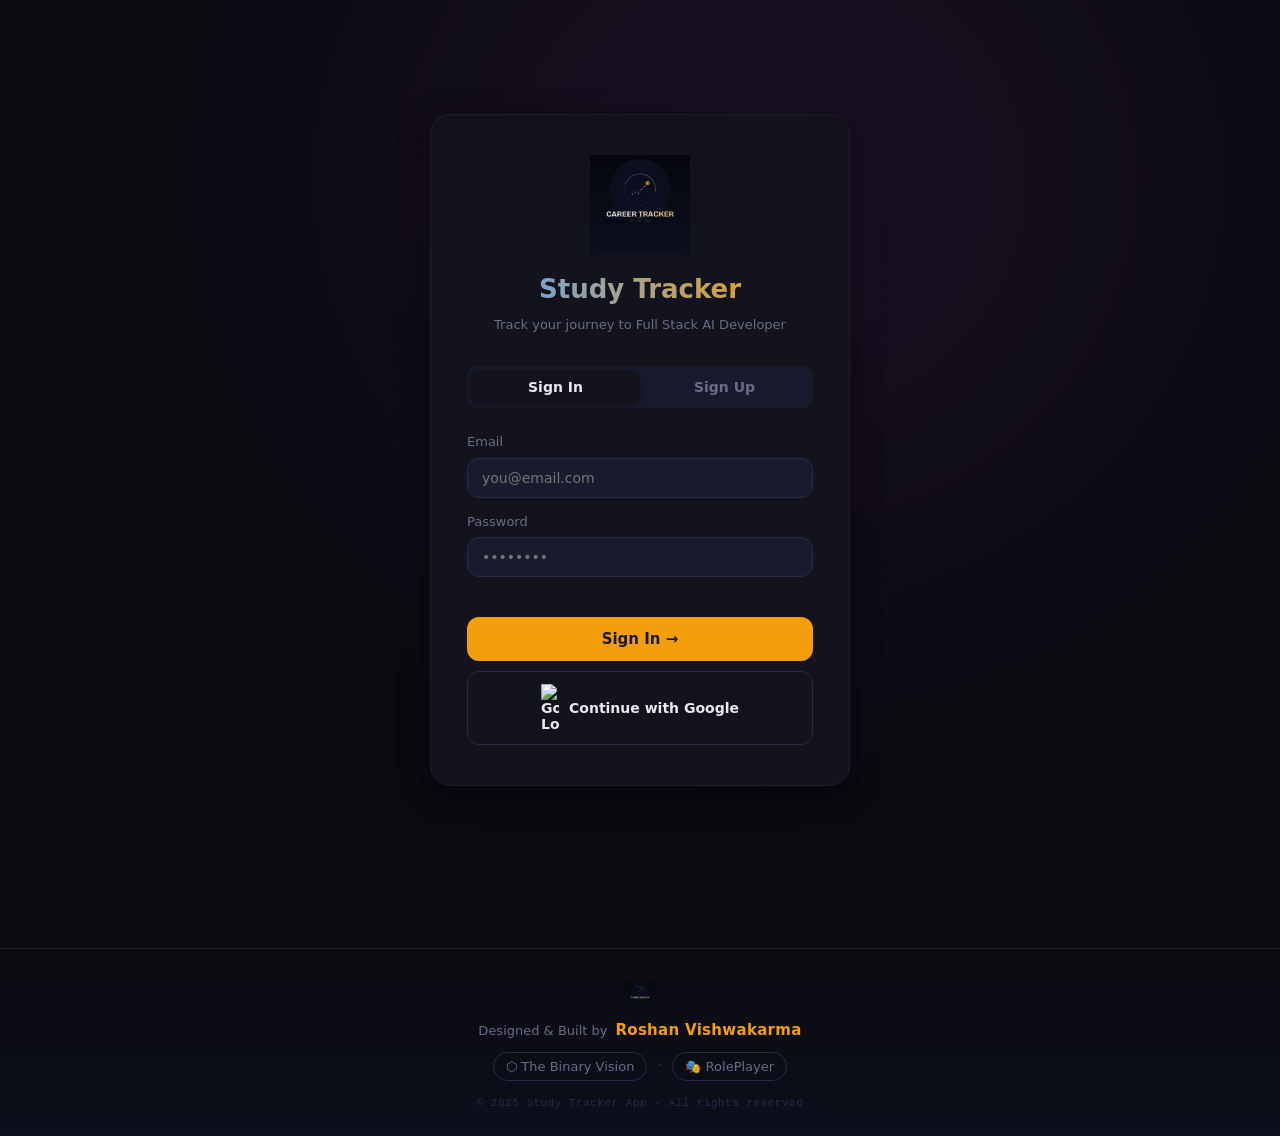
==== public/index.html @ 04155561 "Firebase hosting" ====
<!DOCTYPE html>
<html lang="en">
<head>
  <meta charset="UTF-8" />
  <meta name="viewport" content="width=device-width, initial-scale=1.0"/>
  <title>Study Tracker App — Login</title>
  <link rel="manifest" href="manifest.json"/>
  <link rel="stylesheet" href="css/global.css"/>
  <link rel="stylesheet" href="css/auth.css"/>
  <meta name="theme-color" content="#0a0a0f"/>
  <link rel="icon" type="image/png" href="../icons/logo.png"/>
  <link rel="apple-touch-icon" href="../icons/logo.png"/>
  <meta name="viewport" content="width=device-width, initial-scale=1.0, maximum-scale=1.0"/>
  <style>
    @media (max-width: 768px) {
      .auth-card {
        margin: 16px;
        border-radius: 16px;
      }
      .auth-container {
        padding: 16px;
        min-height: 100vh;
        justify-content: flex-start;
        padding-top: 40px;
      }
    }
    </style>
</head>
<body>
  <div class="auth-bg">
    <div class="auth-card">
      <div class="brand">
        <img src="icons/logo.png" class="brand-icon-img" alt="Study Tracker"/>
        <h1 class="brand-title">Study Tracker</h1>
        <p class="brand-sub">Track your journey to Full Stack AI Developer</p>
      </div>

      <!-- TAB SWITCHER -->
      <div class="auth-tabs">
        <button class="auth-tab active" id="tab-login" onclick="switchTab('login')">Sign In</button>
        <button class="auth-tab" id="tab-signup" onclick="switchTab('signup')">Sign Up</button>
      </div>

      <!-- LOGIN FORM -->
      <div id="form-login">
        <div class="input-group">
          <label>Email</label>
          <input type="email" id="login-email" placeholder="you@email.com"/>
        </div>
        <div class="input-group">
          <label>Password</label>
          <input type="password" id="login-password" placeholder="••••••••"/>
        </div>
        <div class="error-msg" id="login-error"></div>
        <button class="btn-primary" onclick="loginUser()">Sign In →</button>
        <button class="btn-google" onclick="loginGoogle()">
          <img alt="Google Logo" src="https://www.gstatic.com/firebasejs/ui/2.0.0/images/auth/google.svg" width="18"/>
          Continue with Google
        </button>
      </div>

      <!-- SIGNUP FORM -->
      <div id="form-signup" style="display:none">
        <div class="input-group">
          <label>Full Name</label>
          <input type="text" id="signup-name" placeholder="Your name"/>
        </div>
        <div class="input-group">
          <label>Email</label>
          <input type="email" id="signup-email" placeholder="you@email.com"/>
        </div>
        <div class="input-group">
          <label>Password</label>
          <input type="password" id="signup-password" placeholder="Min 6 characters"/>
        </div>
        <div class="input-group">
          <label>GitHub Username (optional)</label>
          <input type="text" id="signup-github" placeholder="e.g. yourhandle"/>
        </div>
        <div class="error-msg" id="signup-error"></div>
        <button class="btn-primary" onclick="signupUser()">Create Account →</button>
        <button class="btn-google" onclick="loginGoogle()">
          <img src="https://www.gstatic.com/firebasejs/ui/2.0.0/images/auth/google.svg" width="18"/>
          Continue with Google
        </button>
      </div>
    </div>
  </div>

  <!-- Firebase SDKs -->
  <script src="https://www.gstatic.com/firebasejs/10.12.0/firebase-app-compat.js"></script>
  <script src="https://www.gstatic.com/firebasejs/10.12.0/firebase-auth-compat.js"></script>
  <script src="https://www.gstatic.com/firebasejs/10.12.0/firebase-firestore-compat.js"></script>
  <script src="js/firebase-config.js"></script>
  <script src="js/auth.js"></script>
  <!-- FOOTER -->
<footer class="app-footer">
  <div class="footer-inner">
    <img src="../icons/logo.png" height="28" class="footer-logo" alt="Study Tracker"/>
    <div class="footer-text">
      <span class="footer-made">Designed & Built by</span>
      <span class="footer-name">Roshan Vishwakarma</span>
    </div>
    <div class="footer-brands">
      <span class="footer-brand">⬡ The Binary Vision</span>
      <span class="footer-dot">·</span>
      <span class="footer-brand">🎭 RolePlayer</span>
    </div>
    <div class="footer-copy">© 2025 Study Tracker App · All rights reserved</div>
  </div>
</footer>
<!-- BOTTOM NAV — mobile only (login page) -->
<nav class="bottom-nav">
  <a href="index.html" class="bottom-nav-item active">
    <span class="nav-icon">🔐</span>
    <span class="nav-label">Login</span>
  </a>
</nav>
</body>
</html>
---- public/css/global.css ----
/* ===========================
   GLOBAL.CSS — Shared styles
   =========================== */

:root {
  --bg: #0a0a0f;
  --bg2: #13131e;
  --bg3: #1a1a2e;
  --border: #1e1e2e;
  --border2: #2a2a4a;
  --text: #e8e8f0;
  --muted: #6b6b8a;
  --accent: #f59e0b;
  --accent-soft: rgba(245,158,11,0.12);
  --blue: #3b82f6;
  --blue-soft: rgba(59,130,246,0.12);
  --green: #10b981;
  --green-soft: rgba(16,185,129,0.12);
  --purple: #8b5cf6;
  --red: #ef4444;
  --radius: 12px;
  --radius-lg: 20px;
  --shadow: 0 8px 32px rgba(0,0,0,0.4);
}

* { box-sizing: border-box; margin: 0; padding: 0; }

body {
  background: var(--bg);
  color: var(--text);
  font-family: 'Segoe UI', system-ui, -apple-system, sans-serif;
  min-height: 100vh;
  line-height: 1.5;
  overscroll-behavior: none;
}

/* ---- NAVBAR ---- */
.navbar {
  position: sticky;
  top: 0;
  z-index: 100;
  background: rgba(10,10,15,0.95);
  -webkit-backdrop-filter: blur(12px);
  backdrop-filter: blur(12px);
  border-bottom: 1px solid var(--border);
  padding: 0 24px;
  height: 56px;
  display: flex;
  align-items: center;
  gap: 24px;
}
.nav-brand {
  font-weight: 800;
  font-size: 16px;
  color: var(--text);
  white-space: nowrap;
}
.nav-links {
  display: flex;
  gap: 4px;
  flex: 1;
}
.nav-link {
  padding: 6px 12px;
  border-radius: 8px;
  color: var(--muted);
  text-decoration: none;
  font-size: 13.5px;
  transition: all 0.2s;
}
.nav-link:hover { color: var(--text); background: var(--bg3); }
.nav-link.active { color: var(--text); background: var(--bg3); font-weight: 600; }
.nav-user {
  display: flex;
  align-items: center;
  gap: 10px;
  white-space: nowrap;
  font-size: 13px;
  color: var(--muted);
}

/* ---- BUTTONS ---- */
.btn-primary {
  width: 100%;
  padding: 13px;
  border-radius: var(--radius);
  border: none;
  background: var(--accent);
  color: #1a1a2e;
  font-size: 15px;
  font-weight: 700;
  cursor: pointer;
  font-family: inherit;
  transition: all 0.2s;
}
.btn-primary:hover { opacity: 0.9; transform: translateY(-1px); }

.btn-logout {
  padding: 5px 12px;
  border-radius: 8px;
  border: 1px solid var(--border2);
  background: transparent;
  color: var(--muted);
  font-size: 12px;
  cursor: pointer;
  font-family: inherit;
  transition: all 0.2s;
}
.btn-logout:hover { color: var(--red); border-color: var(--red); }

.btn-sm {
  padding: 6px 12px;
  border-radius: 8px;
  border: 1px solid var(--border2);
  background: transparent;
  color: var(--text);
  font-size: 12px;
  cursor: pointer;
  font-family: inherit;
  transition: all 0.2s;
}
.btn-sm:hover { background: var(--bg3); }

.btn-back {
  padding: 12px 18px;
  border-radius: var(--radius);
  border: 1px solid var(--border2);
  background: transparent;
  color: var(--muted);
  cursor: pointer;
  font-family: inherit;
  font-size: 14px;
}
.btn-next {
  flex: 1;
  padding: 12px;
  border-radius: var(--radius);
  border: none;
  background: var(--accent);
  color: #1a1a2e;
  font-weight: 700;
  cursor: pointer;
  font-family: inherit;
  font-size: 14px;
}

/* ---- CARD ---- */
.card {
  background: var(--bg2);
  border: 1px solid var(--border);
  border-radius: var(--radius-lg);
  padding: 20px;
  margin-bottom: 16px;
}
.card-header {
  display: flex;
  justify-content: space-between;
  align-items: center;
  margin-bottom: 16px;
}
.card-title { font-weight: 700; font-size: 15px; }
.card-sub { font-size: 12px; color: var(--muted); }

/* ---- FORM ---- */
.input-group { display: flex; flex-direction: column; gap: 6px; margin-bottom: 14px; }
.input-group label { font-size: 13px; color: var(--muted); font-weight: 500; }
.input-group input,
.input-group textarea {
  padding: 11px 14px;
  border-radius: var(--radius);
  border: 1.5px solid var(--border2);
  background: var(--bg3);
  color: var(--text);
  font-size: 14px;
  font-family: inherit;
  outline: none;
  transition: border-color 0.2s;
  resize: none;
}
.input-group input:focus,
.input-group textarea:focus { border-color: var(--accent); }

.error-msg { color: var(--red); font-size: 13px; min-height: 18px; margin-bottom: 8px; }

/* ---- MAIN CONTENT ---- */
.main-content {
  max-width: 1100px;
  margin: 0 auto;
  padding: 24px 20px 60px;
}

/* ---- EMPTY STATE ---- */
.empty-state {
  text-align: center;
  color: var(--muted);
  font-size: 14px;
  padding: 32px 16px;
  line-height: 1.8;
}

/* ---- NAV BTNS ---- */
.nav-btns {
  display: flex;
  gap: 10px;
  margin-top: 20px;
}

/* ---- SCROLLBAR ---- */
::-webkit-scrollbar { width: 6px; height: 6px; }
::-webkit-scrollbar-track { background: var(--bg); }
::-webkit-scrollbar-thumb { background: var(--border2); border-radius: 3px; }

/* ---- RESPONSIVE / MOBILE ---- */

/* Hide desktop nav links on mobile */
@media (max-width: 768px) {
  .nav-links { display: none; }
  .nav-user  { display: none; }
  .navbar    { padding: 0 14px; justify-content: space-between; }
  .main-content { padding: 14px 12px 80px; } /* 80px bottom = space for bottom nav */
}

/* ---- BOTTOM NAV BAR (mobile only) ---- */
.bottom-nav {
  display: none; /* hidden on desktop */
}

@media (max-width: 768px) {
  .bottom-nav {
    display: flex;
    position: fixed;
    bottom: 0; left: 0; right: 0;
    height: 62px;
    background: rgba(13,13,20,0.97);
    -webkit-backdrop-filter: blur(16px);
    backdrop-filter: blur(16px);
    border-top: 1px solid var(--border);
    z-index: 200;
    justify-content: space-around;
    align-items: center;
    padding: 0 4px;
  }

  .bottom-nav-item {
    display: flex;
    flex-direction: column;
    align-items: center;
    justify-content: center;
    gap: 3px;
    flex: 1;
    padding: 6px 4px;
    text-decoration: none;
    color: var(--muted);
    font-size: 10px;
    font-weight: 500;
    border-radius: 10px;
    transition: color 0.15s;
    min-width: 0;
  }

  .bottom-nav-item.active {
    color: var(--accent);
  }

  .bottom-nav-item span.nav-icon {
    font-size: 20px;
    line-height: 1;
  }

  .bottom-nav-item span.nav-label {
    font-size: 9.5px;
    white-space: nowrap;
    overflow: hidden;
    text-overflow: ellipsis;
    max-width: 56px;
    text-align: center;
  }
}
/* ---- OFFLINE BANNER (global) ---- */
.offline-banner {
  background: #7c2d12;
  border-bottom: 1px solid #9a3412;
  padding: 8px 20px;
  display: flex;
  align-items: center;
  gap: 8px;
  font-size: 13px;
  color: #fed7aa;
  position: sticky;
  top: 56px;
  z-index: 90;
}
/* ---- FOOTER ---- */
.app-footer {
  border-top: 1px solid var(--border);
  background: linear-gradient(180deg, transparent 0%, rgba(13,16,32,0.8) 100%);
  padding: 32px 20px 24px;
  margin-top: 48px;
}
.footer-inner {
  max-width: 1100px;
  margin: 0 auto;
  display: flex;
  flex-direction: column;
  align-items: center;
  gap: 10px;
  text-align: center;
}
.footer-logo { opacity: 0.7; }
.footer-text {
  display: flex;
  align-items: center;
  gap: 8px;
  flex-wrap: wrap;
  justify-content: center;
}
.footer-made { font-size: 13px; color: var(--muted); }
.footer-name {
  font-size: 15px;
  font-weight: 700;
  color: var(--accent);
  letter-spacing: 0.3px;
}
.footer-brands {
  display: flex;
  align-items: center;
  gap: 10px;
  flex-wrap: wrap;
  justify-content: center;
}
.footer-brand {
  font-size: 13px;
  color: var(--muted);
  padding: 4px 12px;
  border: 1px solid var(--border2);
  border-radius: 20px;
  transition: all 0.2s;
}
.footer-brand:hover { color: var(--text); border-color: var(--accent); }
.footer-dot { color: var(--border2); }
.footer-copy {
  font-size: 11px;
  color: var(--border2);
  margin-top: 4px;
  font-family: monospace;
  letter-spacing: 0.5px;
}
---- public/css/auth.css ----
/* ===========================
   AUTH.CSS
   =========================== */
   .brand-icon-img {
    width: 100px;
    height: 100px;
    object-fit: contain;
    margin-bottom: 8px;
  }

.auth-bg {
  min-height: 100vh;
  display: flex;
  align-items: center;
  justify-content: center;
  padding: 24px 16px;
  background: radial-gradient(ellipse at 60% 20%, #1a1025 0%, #0a0a0f 60%);
}

.auth-card {
  background: var(--bg2);
  border: 1.5px solid var(--border);
  border-radius: var(--radius-lg);
  padding: 40px 36px;
  max-width: 420px;
  width: 100%;
  box-shadow: var(--shadow);
}

.brand { text-align: center; margin-bottom: 32px; }
.brand-icon { font-size: 48px; margin-bottom: 8px; }
.brand-title {
  font-size: 26px;
  font-weight: 800;
  background: linear-gradient(90deg, #60a5fa, #f59e0b);
  -webkit-background-clip: text;
  background-clip: text;
  -webkit-text-fill-color: transparent;
  margin-bottom: 6px;
}
.brand-sub { font-size: 13px; color: var(--muted); }

.auth-tabs {
  display: flex;
  background: var(--bg3);
  border-radius: 10px;
  padding: 4px;
  margin-bottom: 24px;
}
.auth-tab {
  flex: 1;
  padding: 9px;
  border-radius: 8px;
  border: none;
  background: transparent;
  color: var(--muted);
  font-size: 14px;
  font-weight: 600;
  cursor: pointer;
  font-family: inherit;
  transition: all 0.2s;
}
.auth-tab.active {
  background: var(--bg2);
  color: var(--text);
  box-shadow: 0 2px 8px rgba(0,0,0,0.3);
}

.btn-google {
  width: 100%;
  padding: 12px;
  border-radius: var(--radius);
  border: 1.5px solid var(--border2);
  background: transparent;
  color: var(--text);
  font-size: 14px;
  font-weight: 600;
  cursor: pointer;
  font-family: inherit;
  display: flex;
  align-items: center;
  justify-content: center;
  gap: 10px;
  margin-top: 10px;
  transition: all 0.2s;
}
.btn-google:hover { background: var(--bg3); }

@media (max-width: 480px) {
  .auth-card { padding: 28px 20px; }
}
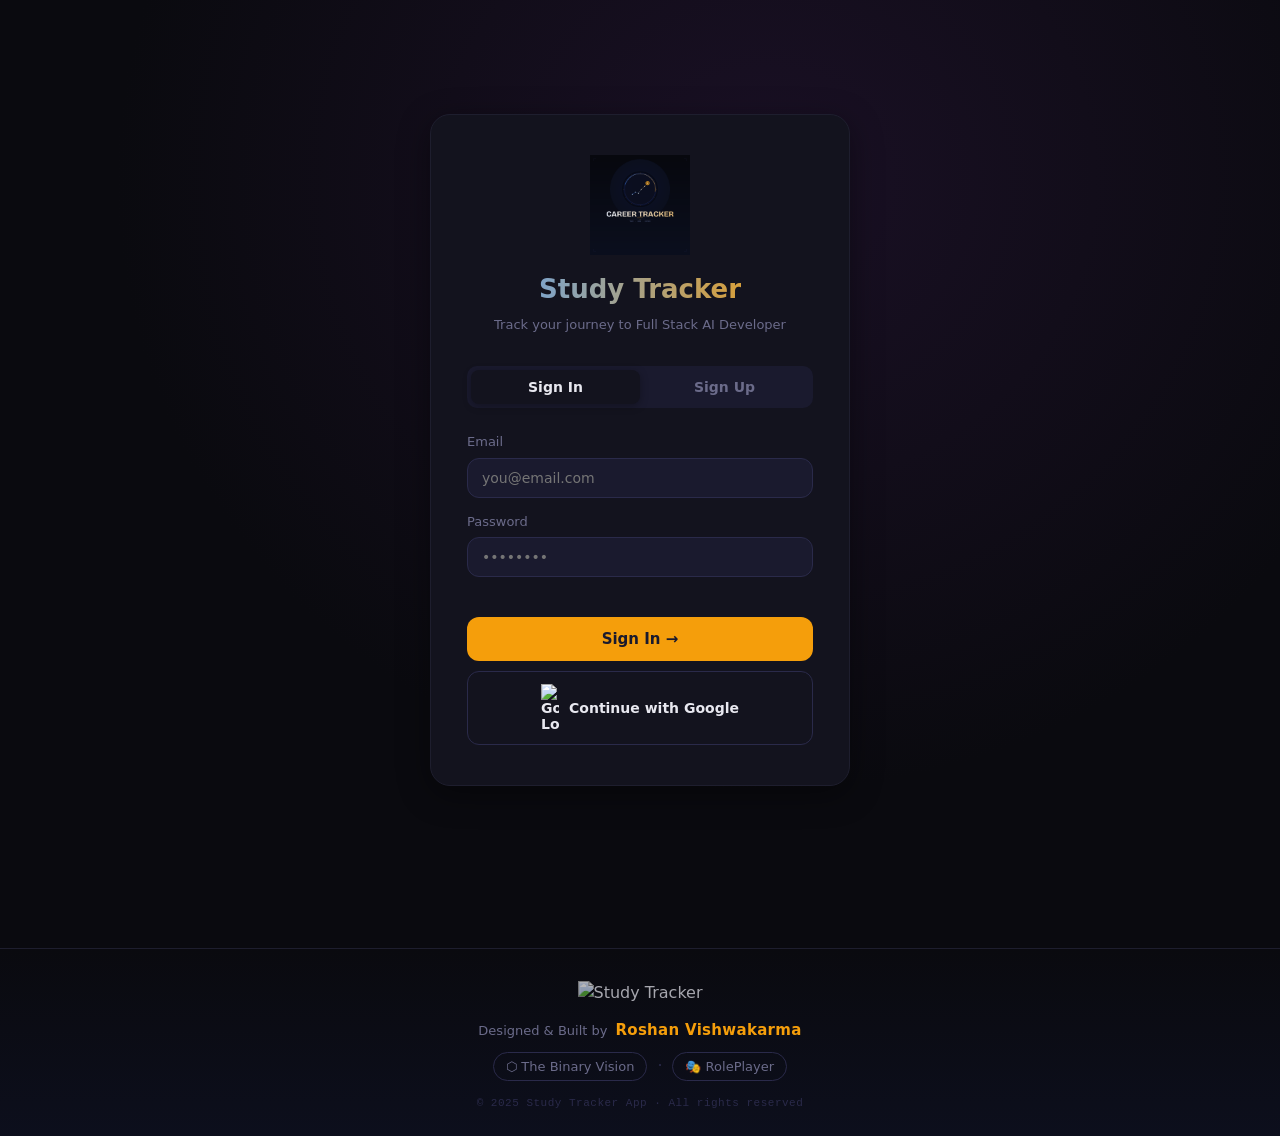
==== commit c1e9007d: "Firebase hosting" ====
--- a/public/index.html
+++ b/public/index.html
@@ -3,7 +3,7 @@
 <head>
   <meta charset="UTF-8" />
   <meta name="viewport" content="width=device-width, initial-scale=1.0"/>
-  <title>Study Tracker App — Login</title>
+  <title>Stud Tracker App — Login</title>
   <link rel="manifest" href="manifest.json"/>
   <link rel="stylesheet" href="css/global.css"/>
   <link rel="stylesheet" href="css/auth.css"/>
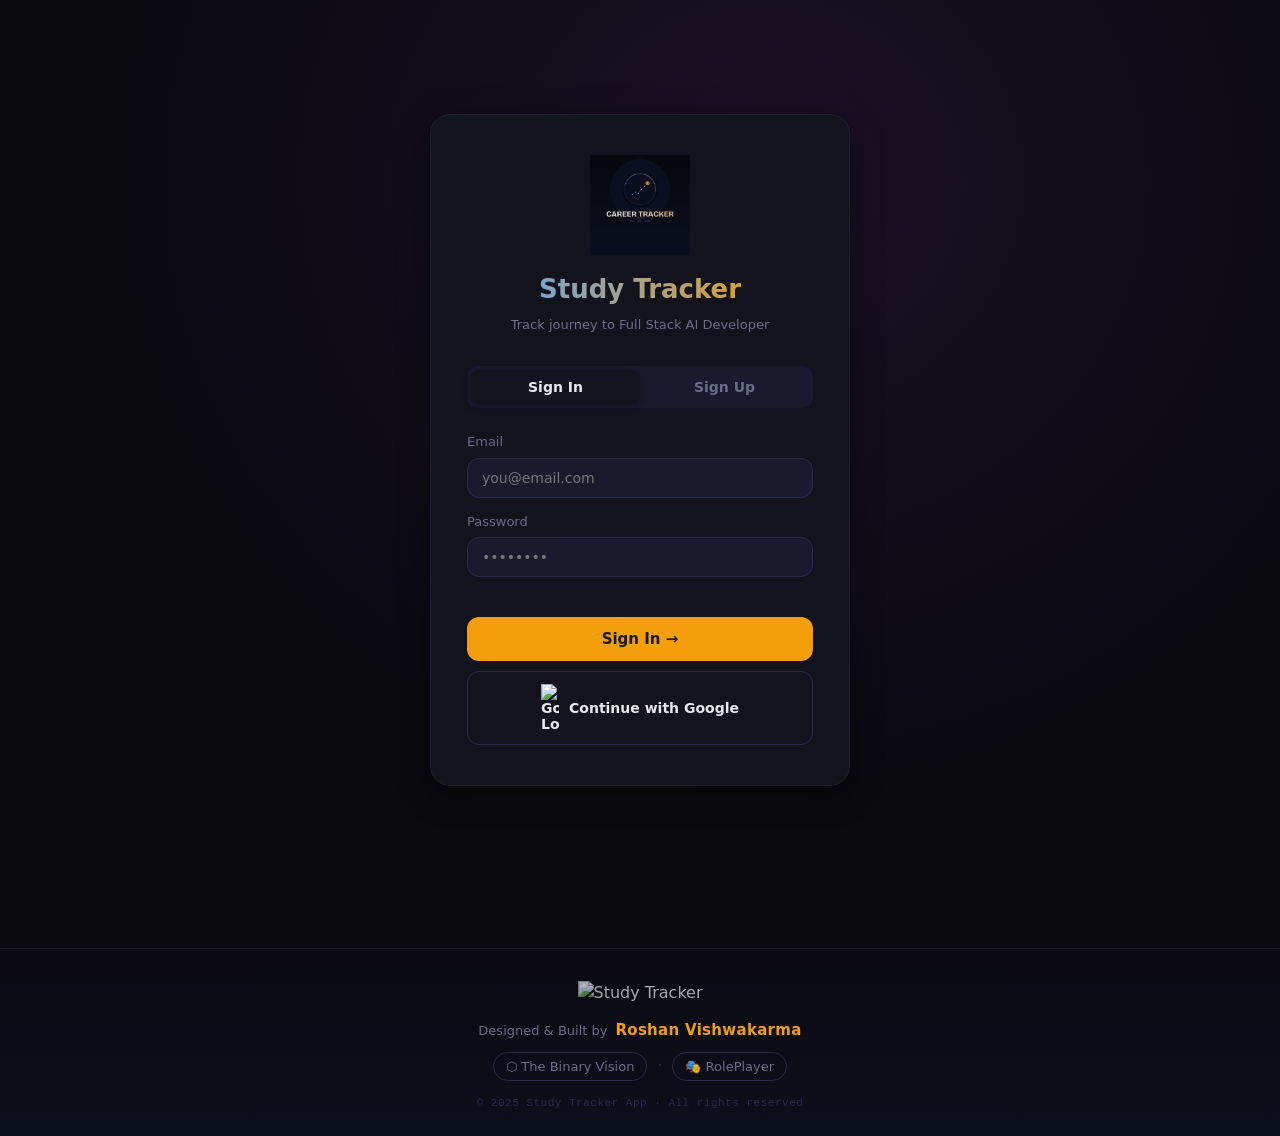
==== commit 45f031a8: "Firebase hosting" ====
--- a/public/index.html
+++ b/public/index.html
@@ -3,7 +3,7 @@
 <head>
   <meta charset="UTF-8" />
   <meta name="viewport" content="width=device-width, initial-scale=1.0"/>
-  <title>Stud Tracker App — Login</title>
+  <title>Study Tracker App — Login</title>
   <link rel="manifest" href="manifest.json"/>
   <link rel="stylesheet" href="css/global.css"/>
   <link rel="stylesheet" href="css/auth.css"/>
@@ -32,7 +32,7 @@
       <div class="brand">
         <img src="icons/logo.png" class="brand-icon-img" alt="Study Tracker"/>
         <h1 class="brand-title">Study Tracker</h1>
-        <p class="brand-sub">Track your journey to Full Stack AI Developer</p>
+        <p class="brand-sub">Track  journey to Full Stack AI Developer</p>
       </div>
 
       <!-- TAB SWITCHER -->
